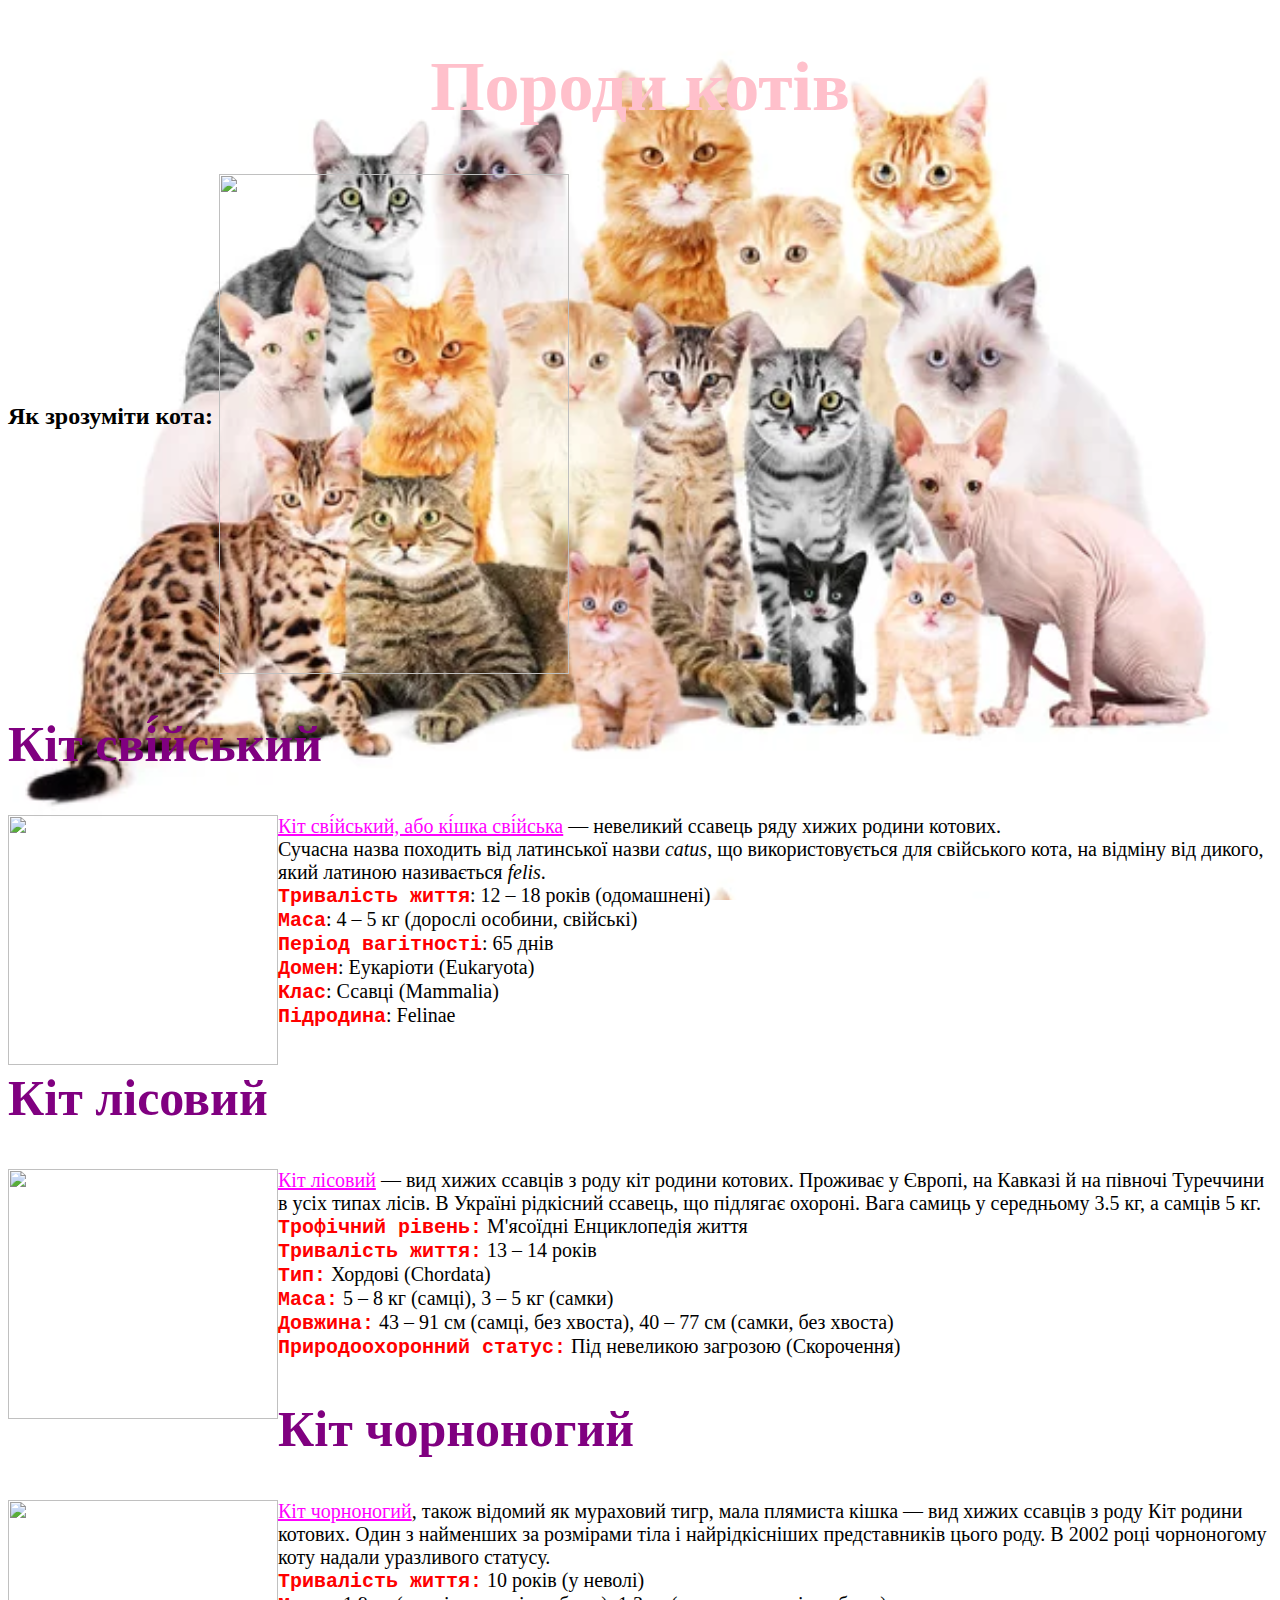
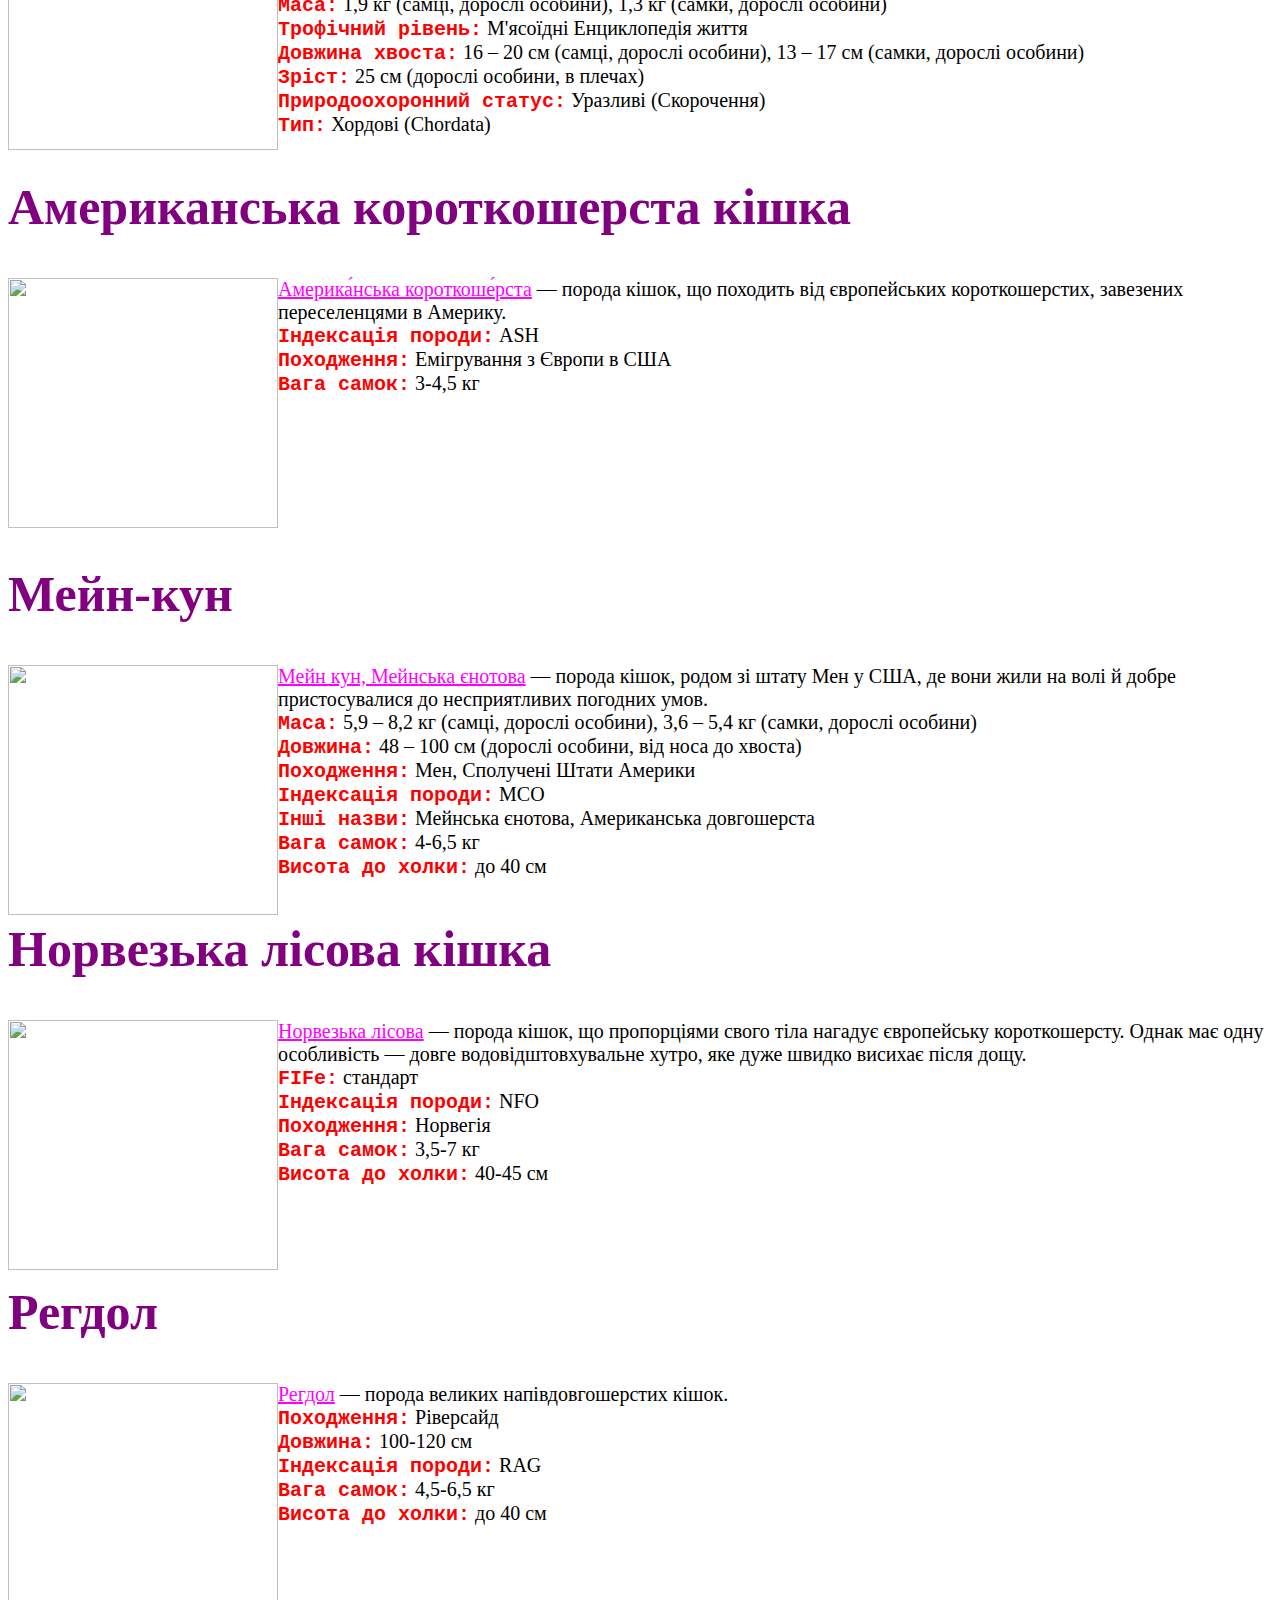
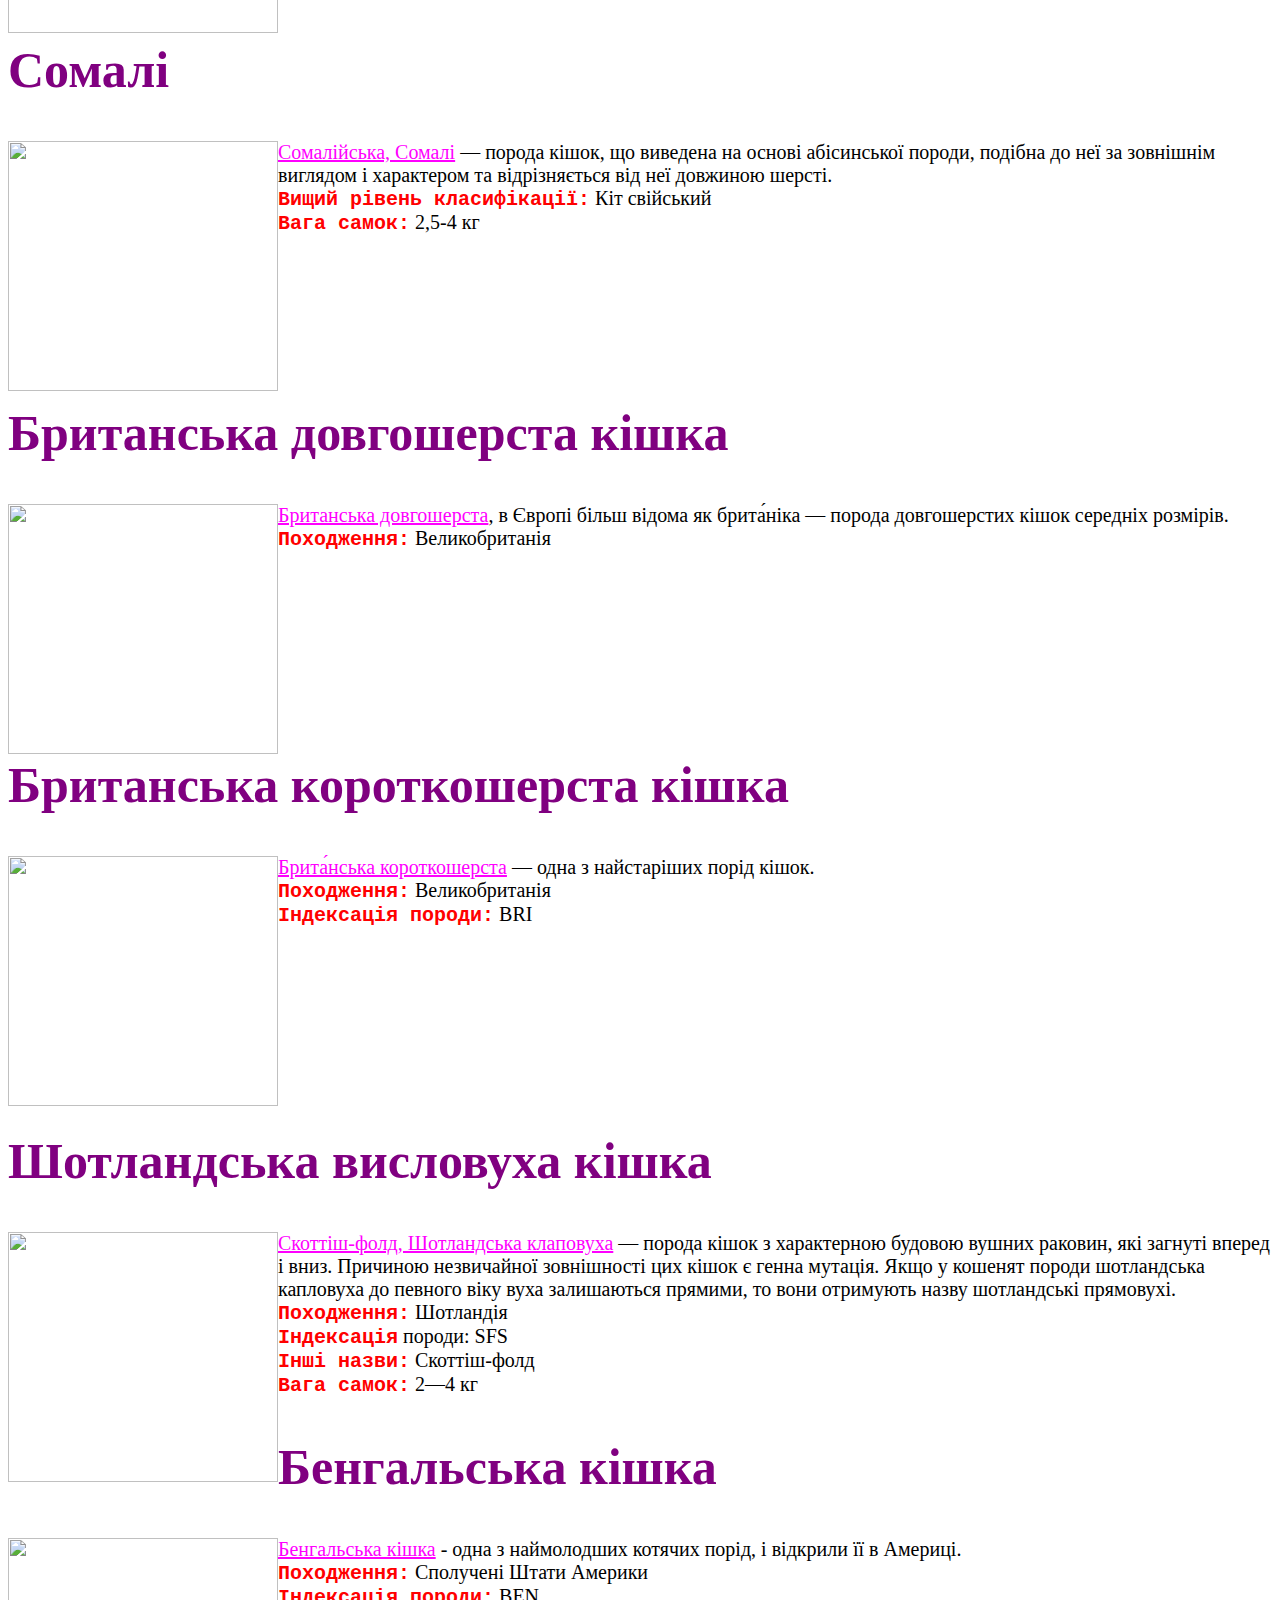
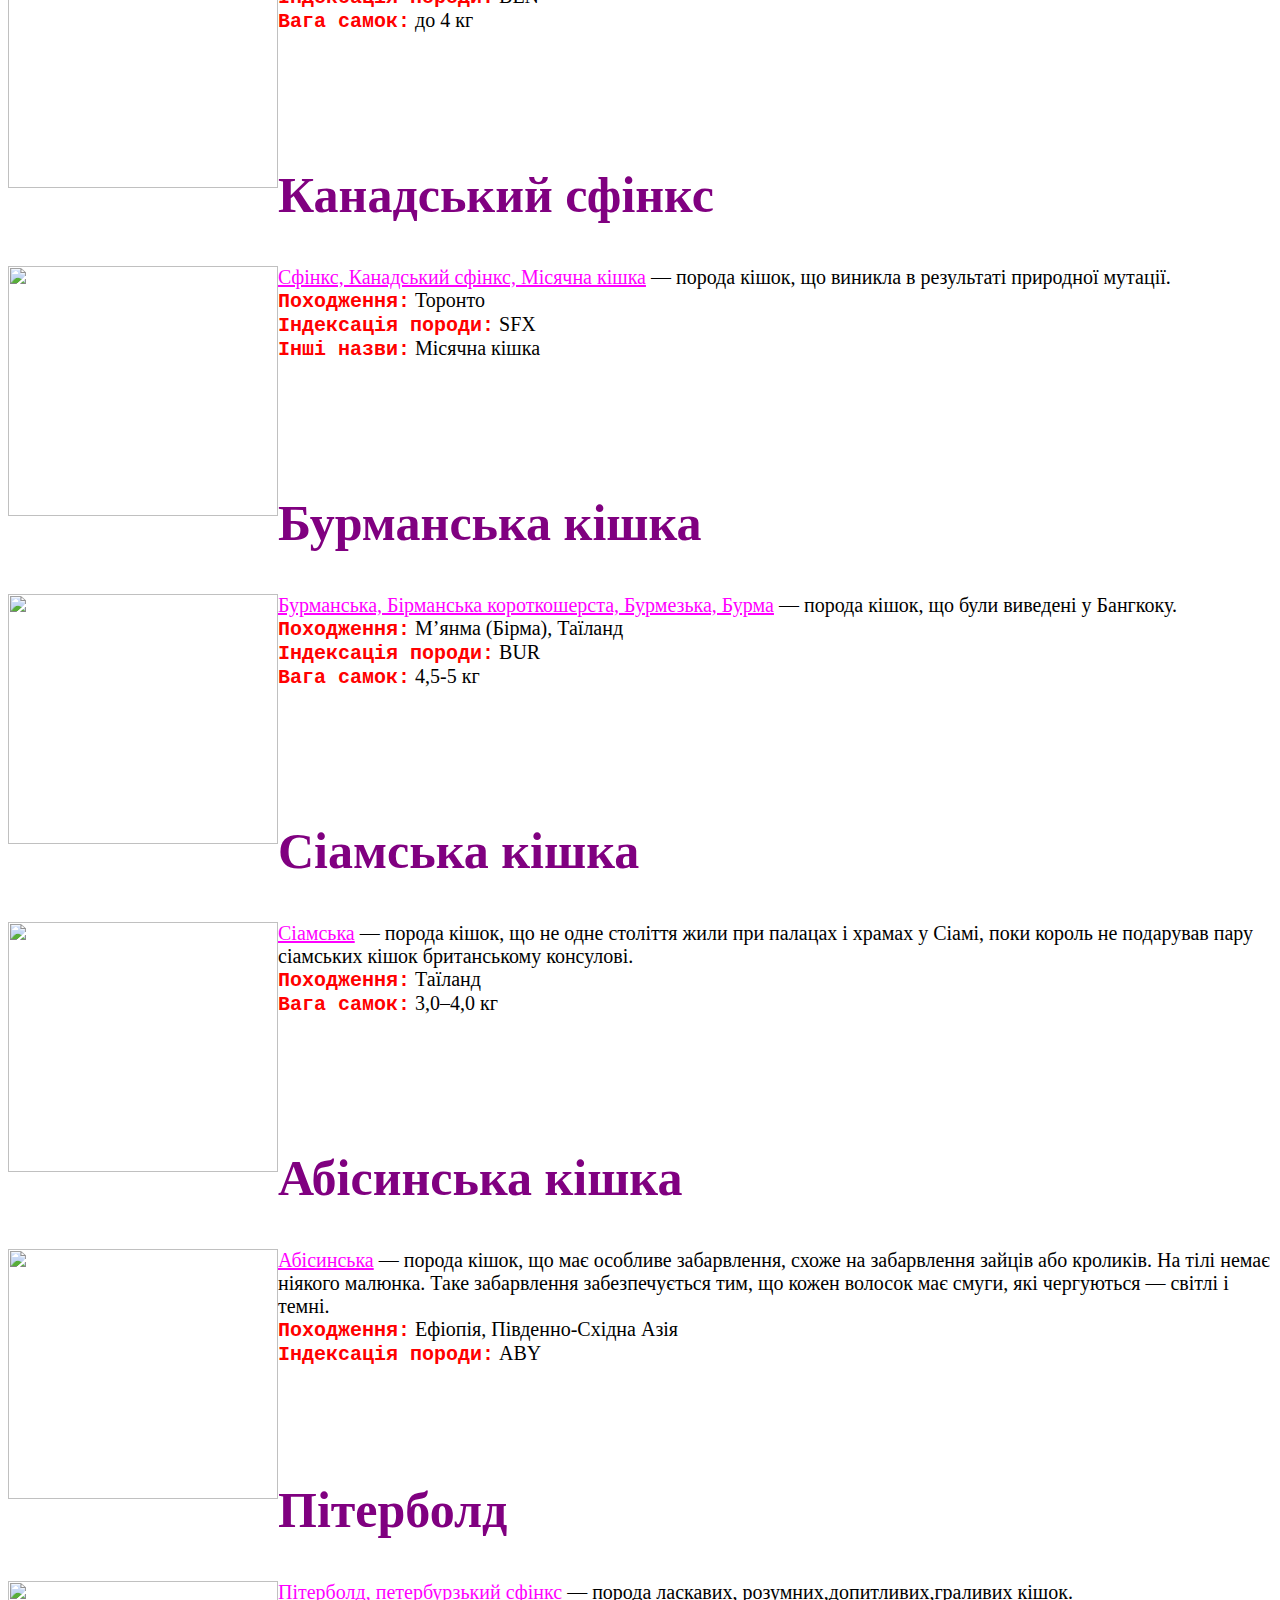
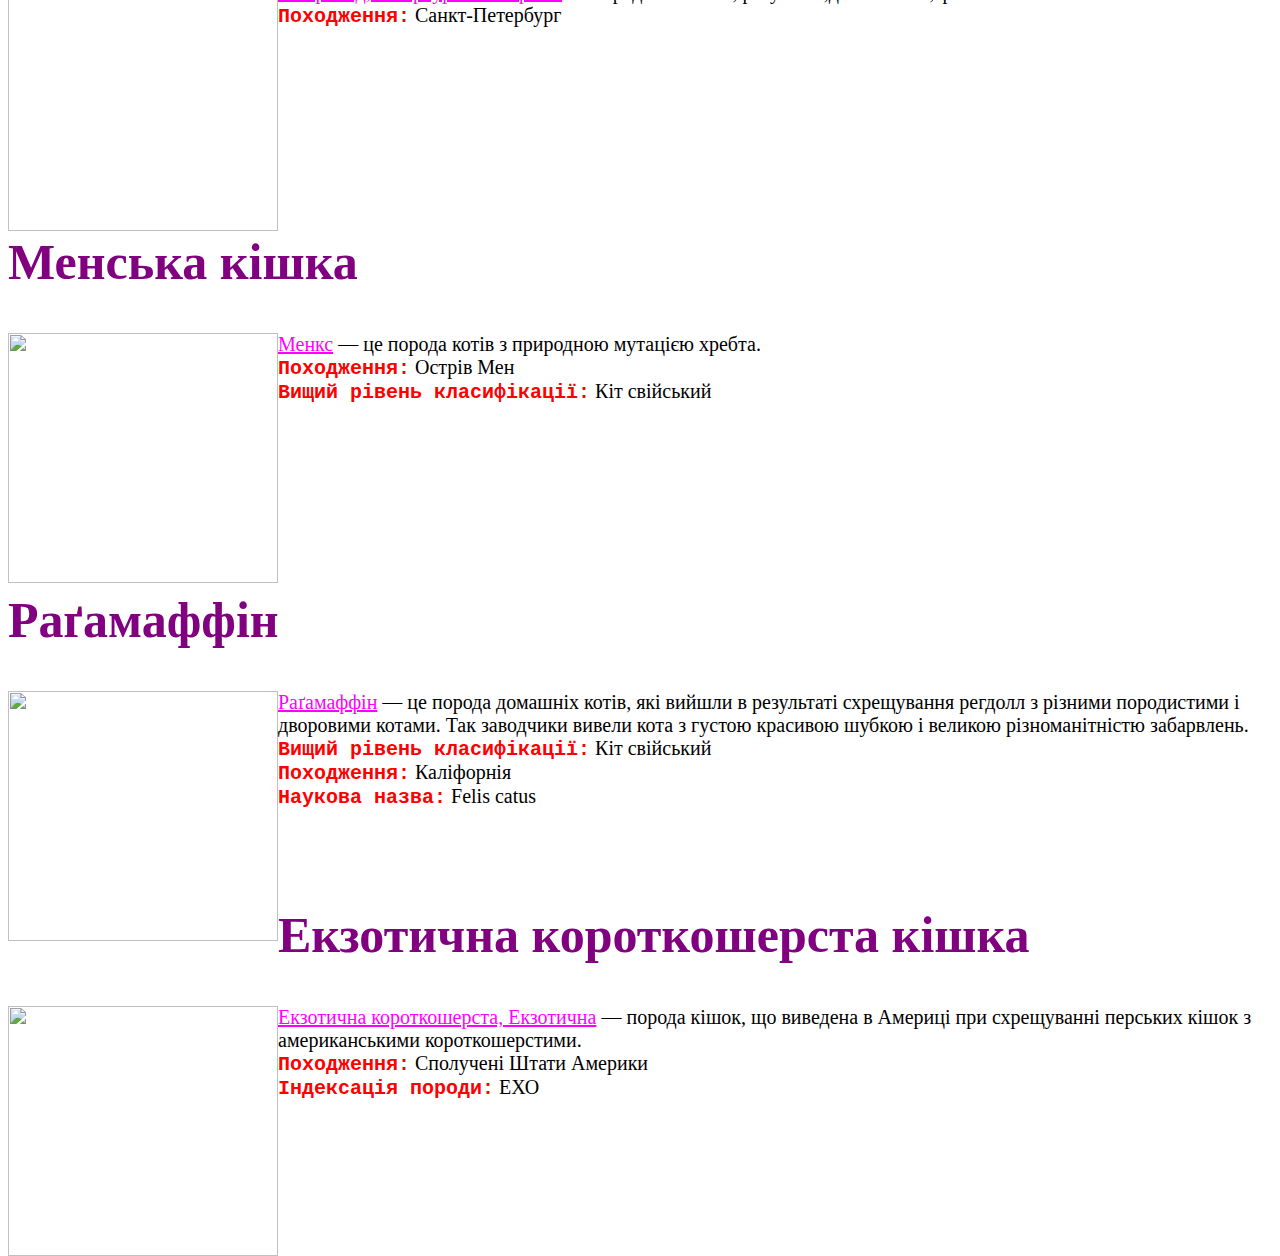
==== index.html @ b7e0b399 "Update and rename Породи котів.html to index.html" ====
<!DOCTYPE html>
<html>
<head>
<title>Породи котів</title>
<link rel="stylesheet" type="text/css" href="style.css">
</head>
<body>
<h1 align="center">Породи котів</h1>
<div>
Як зрозуміти кота:
<img class="a" src="C:\Users\WebSkill\Desktop\Брощак Ганна\Сайт/cats-behaviour-uk_472_600.jpg" align="middle">
</div>
<h2>Кіт сві́йський</h2>
<p>
<img src="C:\Users\WebSkill\Desktop\Брощак Ганна\Сайт/Cat_poster_2.jpg" align="left">
<u>Кіт сві́йський, або кі́шка сві́йська</u> — невеликий ссавець ряду хижих родини котових.<br> Сучасна назва походить від латинської назви <i>catus</i>, що використовується для свійського кота, на відміну від дикого, який латиною називається <i>felis</i>.
<br>
<b>Тривалість життя</b>: 12 – 18 років (одомашнені)<br>
<b>Маса</b>: 4 – 5 кг (дорослі особини, свійські)<br>
<b>Період вагітності</b>: 65 днів<br>
<b>Домен</b>: Еукаріоти (Eukaryota)<br>
<b>Клас</b>: Ссавці (Mammalia)<br>
<b>Підродина</b>: Felinae
</p>
<h2>Кіт лісовий</h2>
<p>
<img  src="C:\Users\WebSkill\Desktop\Брощак Ганна\Сайт/image.jpg" align="left">
<u>Кіт лісовий</u> — вид хижих ссавців з роду кіт родини котових. Проживає у Європі, на Кавказі й на півночі Туреччини в усіх типах лісів. В Україні рідкісний ссавець, що підлягає охороні. Вага самиць у середньому 3.5 кг, а самців 5 кг.
<br>
<b>Трофічний рівень:</b> М'ясоїдні Енциклопедія життя<br>
<b>Тривалість життя:</b> 13 – 14 років<br>
<b>Тип:</b> Хордові (Chordata)<br>
<b>Маса:</b> 5 – 8 кг (самці), 3 – 5 кг (самки)<br>
<b>Довжина:</b> 43 – 91 см (самці, без хвоста), 40 – 77 см (самки, без хвоста)<br>
<b>Природоохоронний статус:</b> Під невеликою загрозою (Скорочення)
</p>
<h2>Кіт чорноногий</h2>
<p>
<img src="C:\Users\WebSkill\Desktop\Брощак Ганна\Сайт/1200px-Zoo_Wuppertal_Schwarzfusskatze.jpg" align="left">
<u>Кіт чорноногий</u>, також відомий як мураховий тигр, мала плямиста кішка — вид хижих ссавців з роду Кіт родини котових. Один з найменших за розмірами тіла і найрідкісніших представників цього роду. В 2002 році чорноногому коту надали уразливого статусу.<br>
<b>Тривалість життя:</b> 10 років (у неволі)<br>
<b>Маса:</b> 1,9 кг (самці, дорослі особини), 1,3 кг (самки, дорослі особини)<br>
<b>Трофічний рівень:</b> М'ясоїдні Енциклопедія життя<br>
<b>Довжина хвоста:</b> 16 – 20 см (самці, дорослі особини), 13 – 17 см (самки, дорослі особини)<br>
<b>Зріст:</b> 25 см (дорослі особини, в плечах)<br>
<b>Природоохоронний статус:</b> Уразливі (Скорочення)<br>
<b>Тип:</b> Хордові (Chordata)<br>
</p>
<h2>Американська короткошерста кішка</h2>
<p>
<img src="C:\Users\WebSkill\Desktop\Брощак Ганна\Сайт/Америка́нська короткоше́рста.jfif" align="left">
<u>Америка́нська короткоше́рста</u> — порода кішок, що походить від європейських короткошерстих, завезених переселенцями в Америку.<br>
<b>Індексація породи:</b> ASH<br>
<b>Походження:</b> Емігрування з Європи в США<br>
<b>Вага самок:</b> 3-4,5 кг
</p>
<br><br><br><br><br><br>
<h2>Мейн-кун</h2>
<p>
<img src="C:\Users\WebSkill\Desktop\Брощак Ганна\Сайт/Мейн-кун.jpg" align="left">
<u>Мейн кун, Мейнська єнотова</u> — порода кішок, родом зі штату Мен у США, де вони жили на волі й добре пристосувалися до несприятливих погодних умов.<br>
<b>Маса:</b> 5,9 – 8,2 кг (самці, дорослі особини), 3,6 – 5,4 кг (самки, дорослі особини)<br>
<b>Довжина:</b> 48 – 100 см (дорослі особини, від носа до хвоста)<br>
<b>Походження:</b> Мен, Сполучені Штати Америки<br>
<b>Індексація породи:</b> МСО<br>
<b>Інші назви:</b> Мейнська єнотова, Американська довгошерста<br>
<b>Вага самок:</b> 4-6,5 кг<br>
<b>Висота до холки:</b> до 40 см<br>
</p>
<h2>Норвезька лісова кішка</h2>
<p>
<img src="C:\Users\WebSkill\Desktop\Брощак Ганна\Сайт/Норвезька лісова.jpg" align="left">
<u>Норвезька лісова</u> — порода кішок, що пропорціями свого тіла нагадує європейську короткошерсту. Однак має одну особливість — довге водовідштовхувальне хутро, яке дуже швидко висихає після дощу.<br>
<b>FIFe:</b> стандарт<br>
<b>Індексація породи:</b> NFO<br>
<b>Походження:</b> Норвегія<br>
<b>Вага самок:</b> 3,5-7 кг<br>
<b>Висота до холки:</b> 40-45 см
</p>
<br><br>
<h2>Регдол</h2>
<p>
<img src="C:\Users\WebSkill\Desktop\Брощак Ганна\Сайт/Ragdoll.jpg" align="left">
<u>Регдол</u> — порода великих напівдовгошерстих кішок.<br>
<b>Походження:</b> Ріверсайд<br>
<b>Довжина:</b> 100-120 см<br>
<b>Індексація породи:</b> RAG<br>
<b>Вага самок:</b> 4,5-6,5 кг<br>
<b>Висота до холки:</b> до 40 см
</p>
<br><br><br>
<h2>Сомалі</h2>
<p>
<img src="C:\Users\WebSkill\Desktop\Брощак Ганна\Сайт/Сомалі.jfif" align="left">
<u>Сомалійська, Сомалі</u> — порода кішок, що виведена на основі абісинської породи, подібна до неї за зовнішнім виглядом і характером та відрізняється від неї довжиною шерсті.<br>
<b>Вищий рівень класифікації:</b> Кіт свійський<br>
<b>Вага самок:</b> 2,5-4 кг
</p>
<br><br><br><br><br><br>
<h2>Британська довгошерста кішка</h2>
<p>
<img src="C:\Users\WebSkill\Desktop\Брощак Ганна\Сайт\Британська довгошерста кішка.jfif" align="left">
<u>Британська довгошерста</u>, в Європі більш відома як брита́ніка — порода довгошерстих кішок середніх розмірів.<br>
<b>Походження:</b> Великобританія
</p>
<br><br><br><br><br><br><br><br>
<h2>Британська короткошерста кішка</h2>
<p>
<img src="C:\Users\WebSkill\Desktop\Брощак Ганна\Сайт\Британська короткошерста кішка.jfif" align="left">
<u>Брита́нська короткошерста</u> — одна з найстаріших порід кішок.<br>
<b>Походження:</b> Великобританія<br>
<b>Індексація породи:</b> BRI
</p>
<br><br><br><br><br><br><br><br>
<h2>Шотландська висловуха кішка</h2>
<p>
<img src="C:\Users\WebSkill\Desktop\Брощак Ганна\Сайт/Шотландська висловуха кішка.jpg" align="left">
<u>Скоттіш-фолд, Шотландська клаповуха</u> — порода кішок з характерною будовою вушних раковин, які загнуті вперед і вниз. Причиною незвичайної зовнішності цих кішок є генна мутація. Якщо у кошенят породи шотландська капловуха до певного віку вуха залишаються прямими, то вони отримують назву шотландські прямовухі.<br>
<b>Походження:</b> Шотландія<br>
<b>Індексація</b> породи: SFS<br>
<b>Інші назви:</b> Скоттіш-фолд<br>
<b>Вага самок:</b> 2—4 кг<br>
</p>
<h2>Бенгальська кішка</h2>
<p>
<img src="C:\Users\WebSkill\Desktop\Брощак Ганна\Сайт/Бенгальська кішка.jpg" align="left">
<u>Бенгальська кішка</u> - одна з наймолодших котячих порід, і відкрили її в Америці.<br>
<b>Походження:</b> Сполучені Штати Америки<br>
<b>Індексація породи:</b> BEN<br>
<b>Вага самок:</b> до 4 кг
</p>
<br><br><br><br>
<h2>Канадський сфінкс</h2>
<p>
<img src="C:\Users\WebSkill\Desktop\Брощак Ганна\Сайт/Канадський сфінкс.jpg" align="left">
<u>Сфінкс, Канадський сфінкс, Місячна кішка</u> — порода кішок, що виникла в результаті природної мутації.<br>
<b>Походження:</b> Торонто<br>
<b>Індексація породи:</b> SFX<br>
<b>Інші назви:</b> Місячна кішка
</p>
<br><br><br><br>
<h2>Бурманська кішка</h2>
<p>
<img src="C:\Users\WebSkill\Desktop\Брощак Ганна\Сайт\Бурманська кішка.jpeg" align="left">
<u>Бурманська, Бірманська короткошерста, Бурмезька, Бурма</u> — порода кішок, що були виведені у Бангкоку.<br>
<b>Походження:</b> М’янма (Бірма), Таїланд<br>
<b>Індексація породи:</b> BUR<br>
<b>Вага самок:</b> 4,5-5 кг
</p>
<br><br><br><br>
<h2>Сіамська кішка</h2>
<p>
<img src="C:\Users\WebSkill\Desktop\Брощак Ганна\Сайт\Сіамська кішка.webp" align="left">
<u>Сіамська</u> — порода кішок, що не одне століття жили при палацах і храмах у Сіамі, поки король не подарував пару сіамських кішок британському консулові.<br>
<b>Походження:</b> Таїланд<br>
<b>Вага самок:</b> 3,0–4,0 кг
</p>
<br><br><br><br>
<h2>Абісинська кішка</h2>
<p>
<img src="C:\Users\WebSkill\Desktop\Брощак Ганна\Сайт\Абісинська кішка.jfif" align="left">
<u>Абісинська</u> — порода кішок, що має особливе забарвлення, схоже на забарвлення зайців або кроликів. На тілі немає ніякого малюнка. Таке забарвлення забезпечується тим, що кожен волосок має смуги, які чергуються — світлі і темні.<br>
<b>Походження:</b> Ефіопія, Південно-Східна Азія<br>
<b>Індексація породи:</b> ABY
</p>
<br><br><br>
<h2>Пітерболд</h2>
<p>
<img src="C:\Users\WebSkill\Desktop\Брощак Ганна\Сайт\Пітерболд.jfif" align="left">
<u>Пітерболд, петербурзький сфінкс</u> — порода ласкавих, розумних,допитливих,граливих кішок.<br>
<b>Походження:</b> Санкт-Петербург
</p>
<br><br><br><br><br><br><br><br>
<h2>Менська кішка</h2>
<p>
<img src="C:\Users\WebSkill\Desktop\Брощак Ганна\Сайт\Менська кішка.jpeg" align="left">
<u>Менкс</u> — це порода котів з природною мутацією хребта.<br>
<b>Походження:</b> Острів Мен<br>
<b>Вищий рівень класифікації:</b> Кіт свійський
</p>
<br><br><br><br><br><br><br>
<h2>Раґамаффін</h2>
<p>
<img src="C:\Users\WebSkill\Desktop\Брощак Ганна\Сайт/Раґамаффін.jpg" align="left">
<u>Раґамаффін</u> — це порода домашніх котів, які вийшли в результаті схрещування регдолл з різними породистими і дворовими котами. Так заводчики вивели кота з густою красивою шубкою і великою різноманітністю забарвлень.<br>
<b>Вищий рівень класифікації:</b> Кіт свійський<br>
<b>Походження:</b> Каліфорнія<br>
<b>Наукова назва:</b> Felis catus
</p>
<br><br>
<h2>Екзотична короткошерста кішка</h2>
<p>
<img src="C:\Users\WebSkill\Desktop\Брощак Ганна\Сайт/Екзотична короткошерста кішка.jpg" align="left">
<u>Екзотична короткошерста, Екзотична</u> — порода кішок, що виведена в Америці при схрещуванні перських кішок з американськими короткошерстими.<br>
<b>Походження:</b> Сполучені Штати Америки<br>
<b>Індексація породи:</b> ЕХО
</p>
</body>
</html>
---- style.css ----
body{
	background-image:url("group-of-cute-cats.jpg");
    background-size:100%;
	background-attachment:fixed;
}
.abc{
    background-image:url("Породи собак.jpg");
    background-size:100%;
	background-attachment:fixed;
}
h1{
    color:pink;
	font-size:70px;
}
p{
	font-size:20px;
	font-family:Arial Black;
}
h2{
    font-family:Monotype Corsiva;
	font-size:50px;
	color:purple;
}
b{
	color:red;
	font-family:Courier New;
}
img{
    width:270px;
    height:250px;
}
.a{
    width:350px;
    height:500px;
}
.aa{
    width:610px;
    height:550px;
}
div{
    font-weight: 700;
    font-size: 24px;
	font-family:Arial Black;
}
u{
    color:#FF00FF;
}
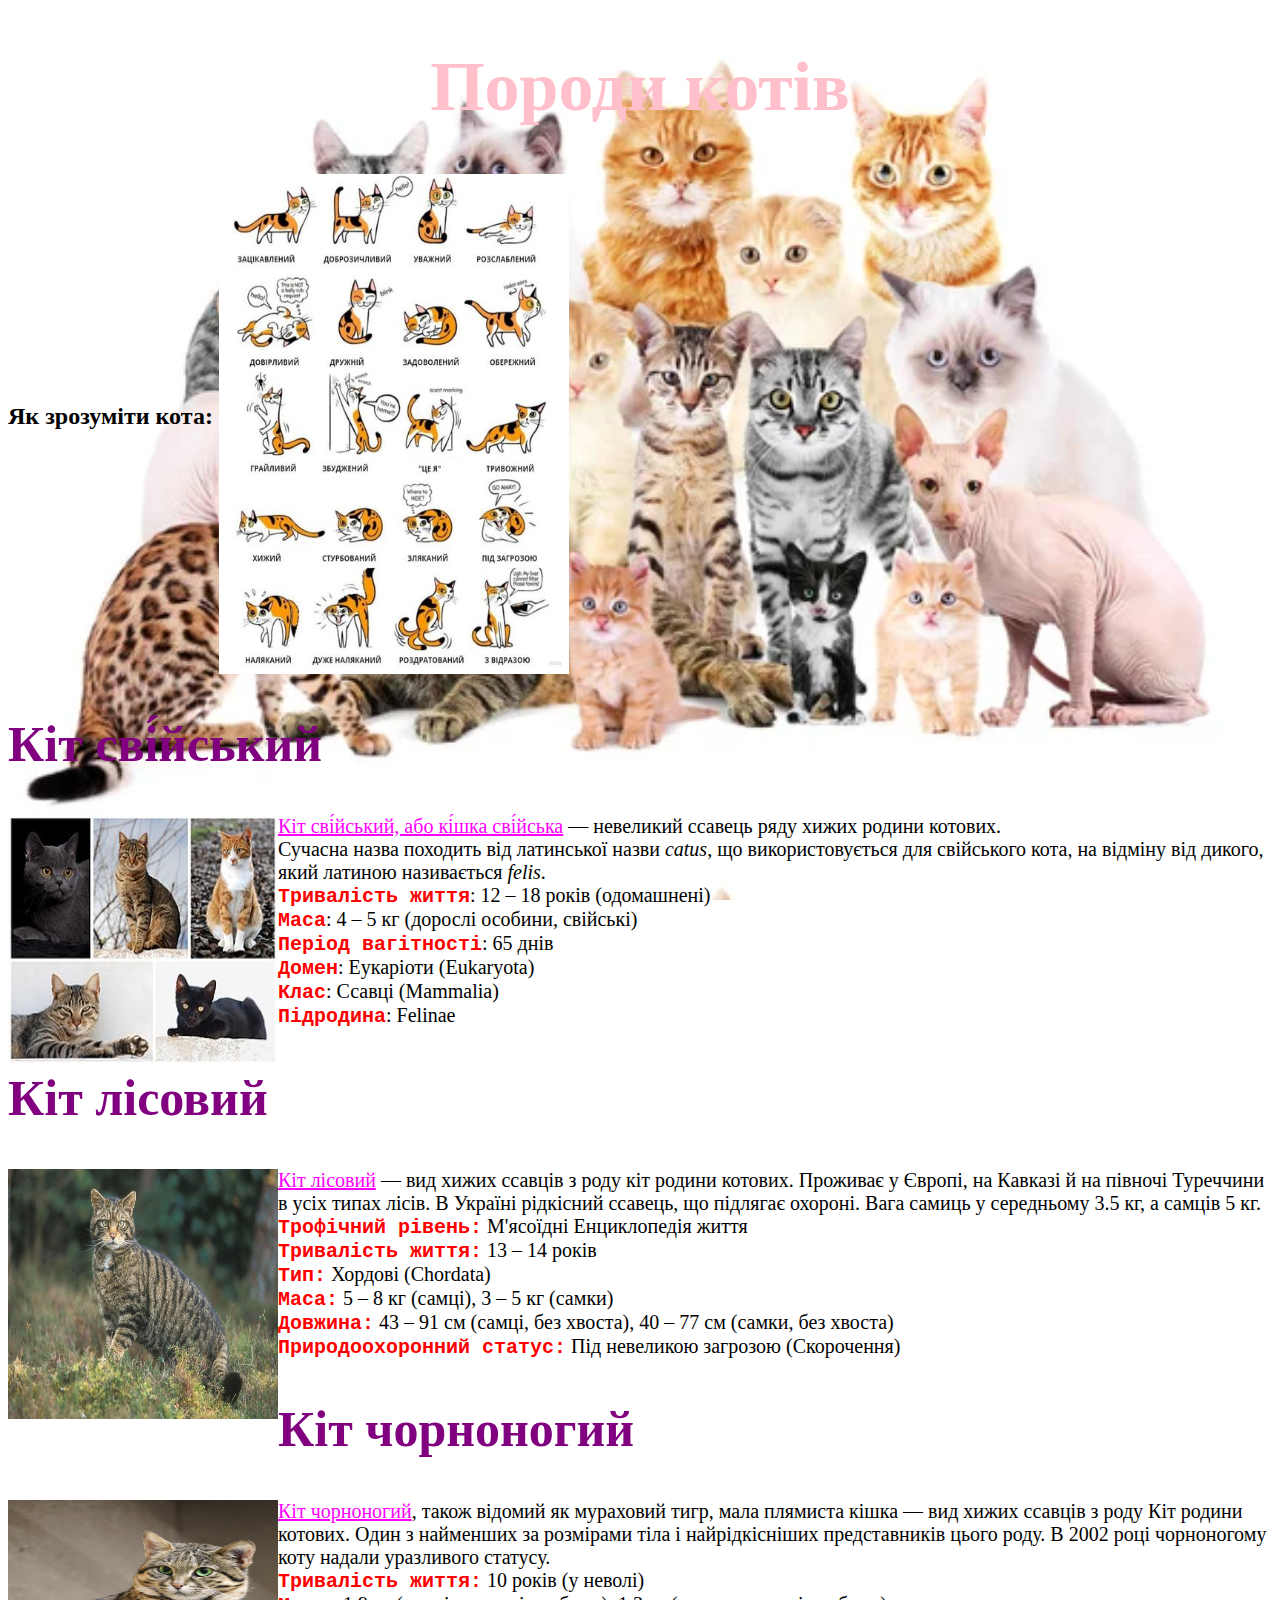
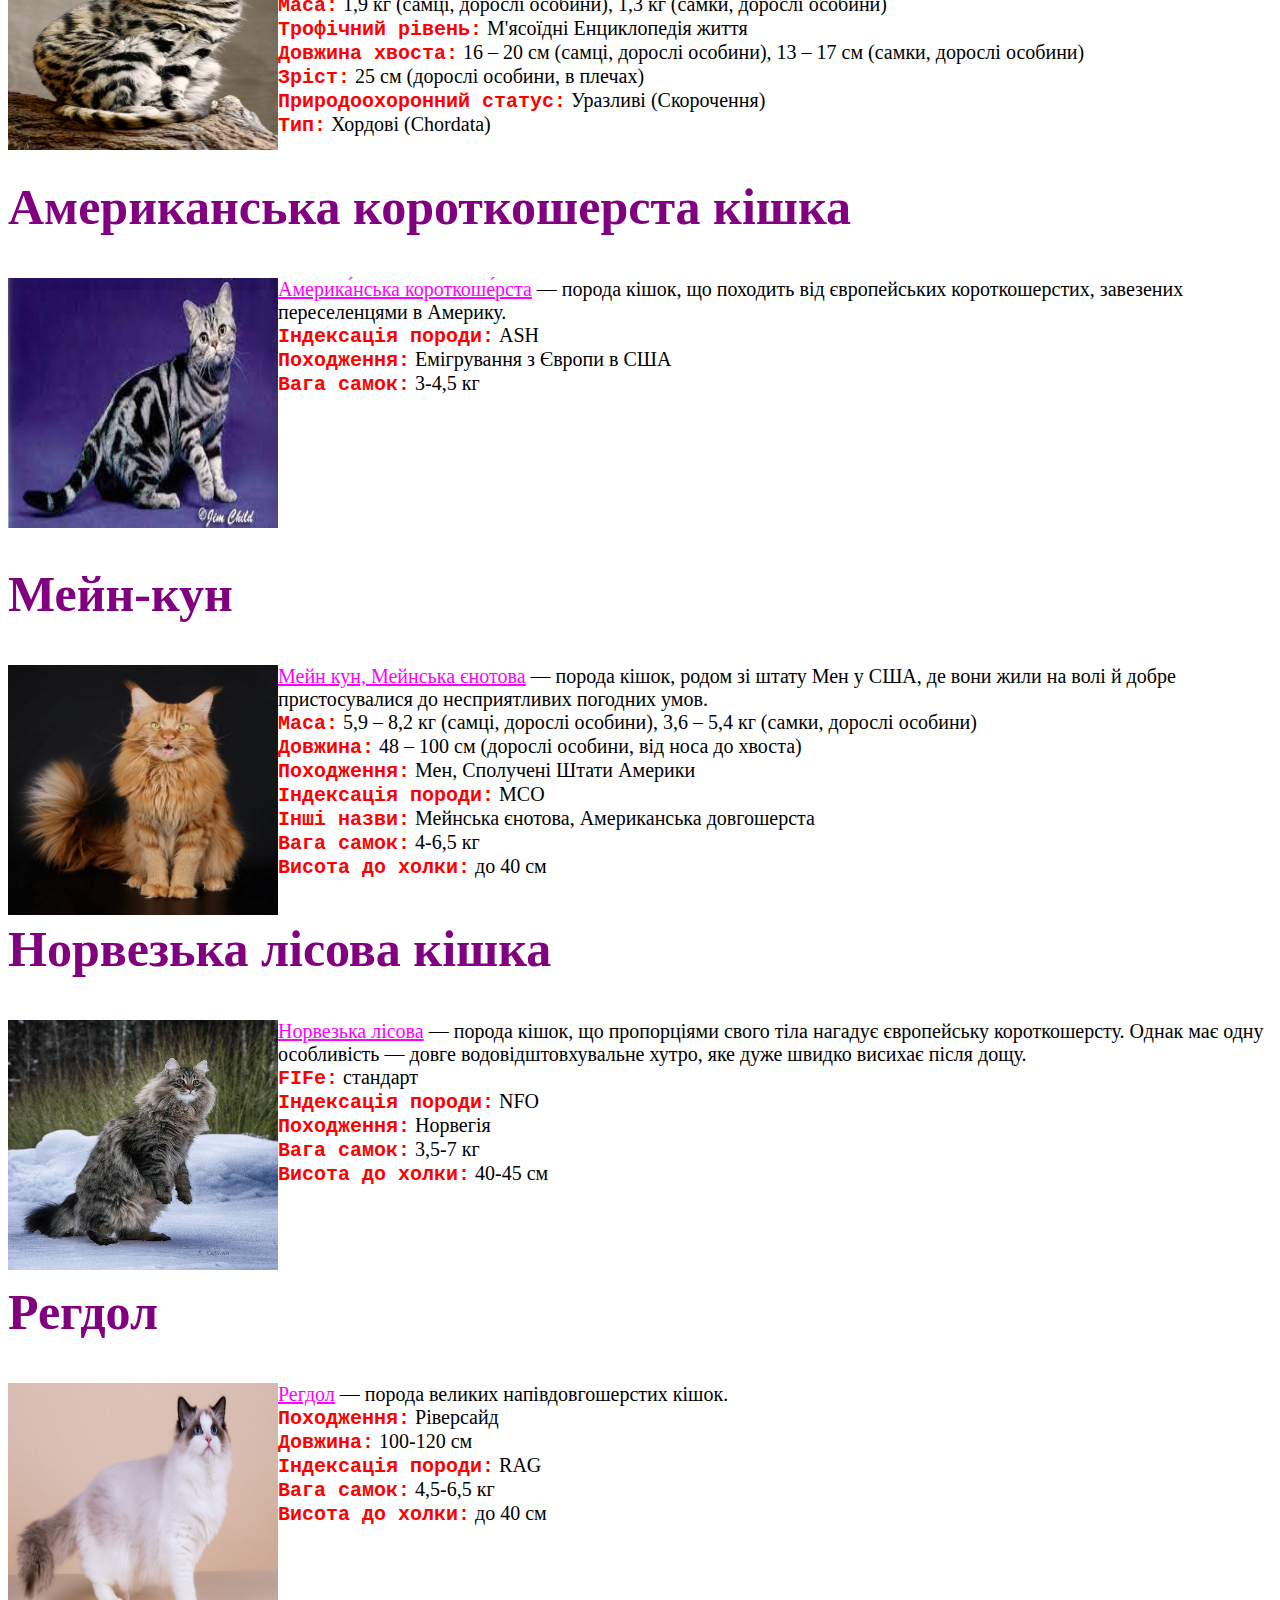
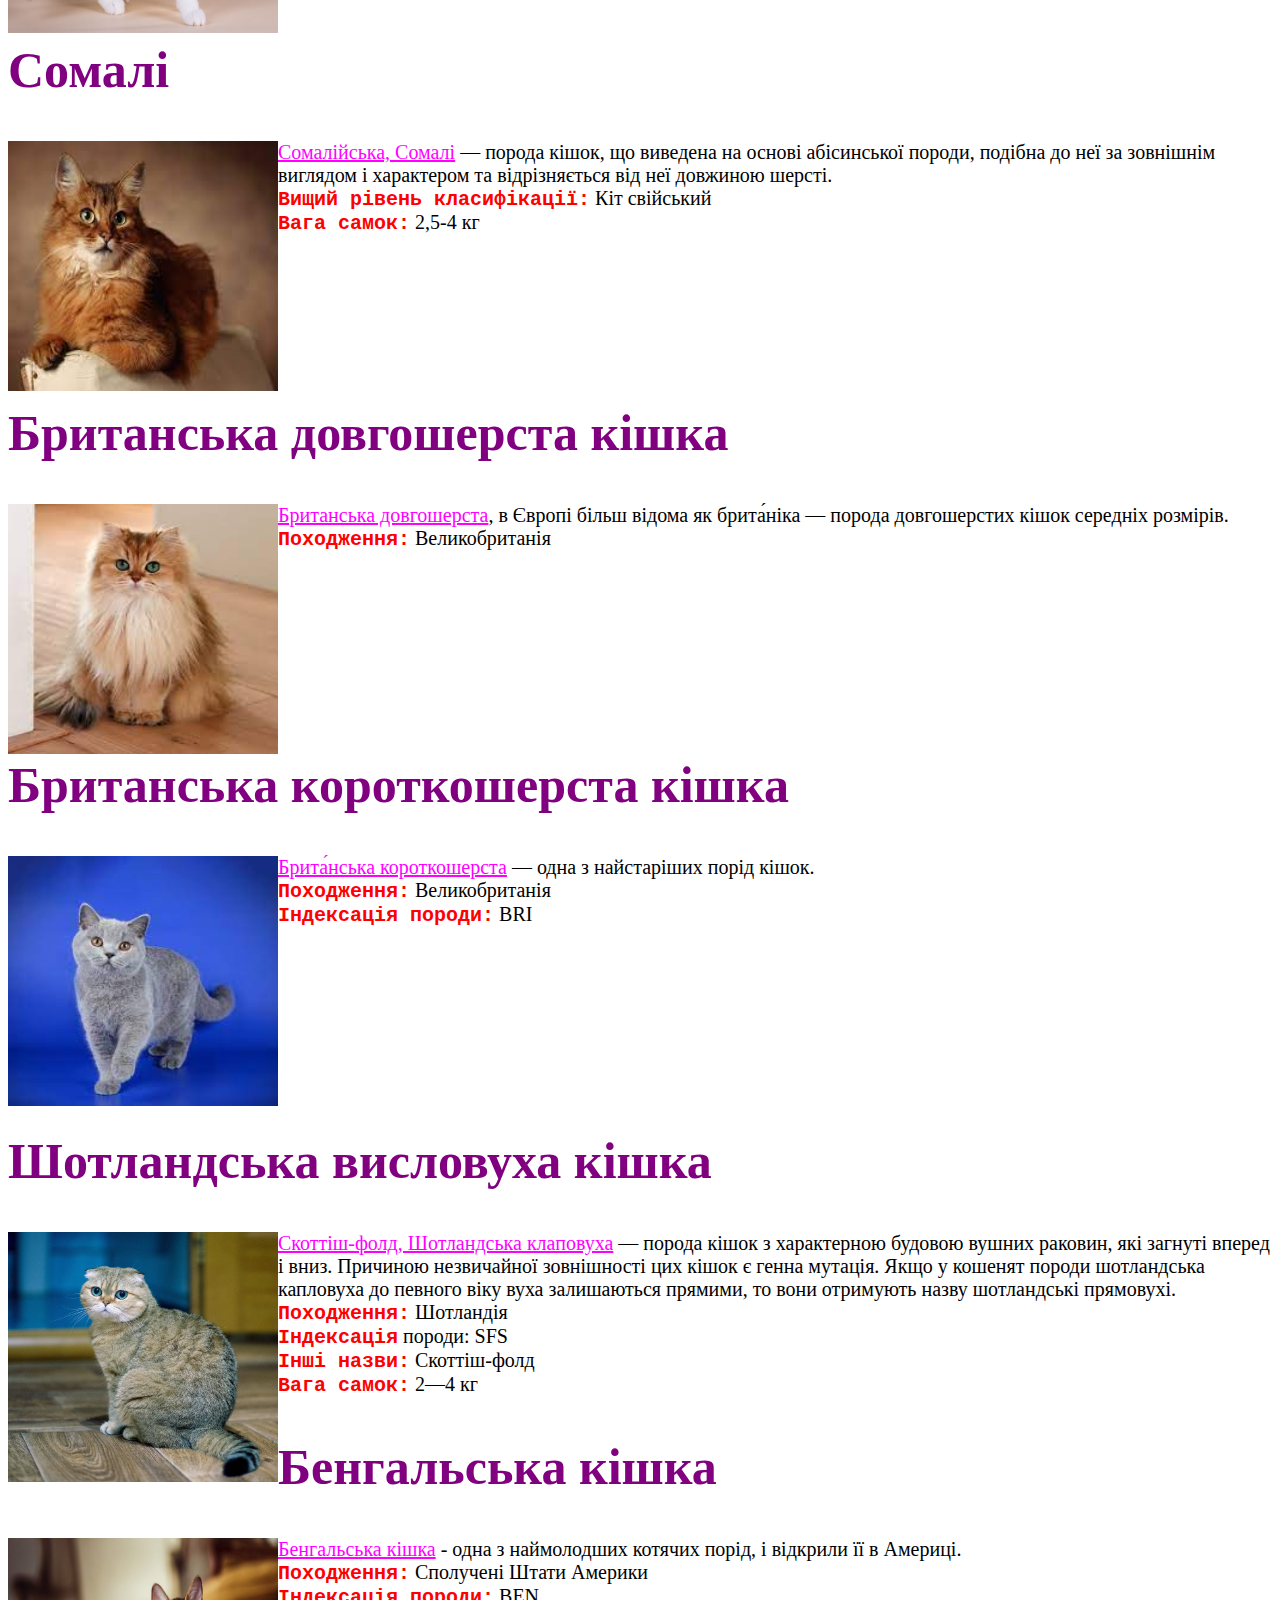
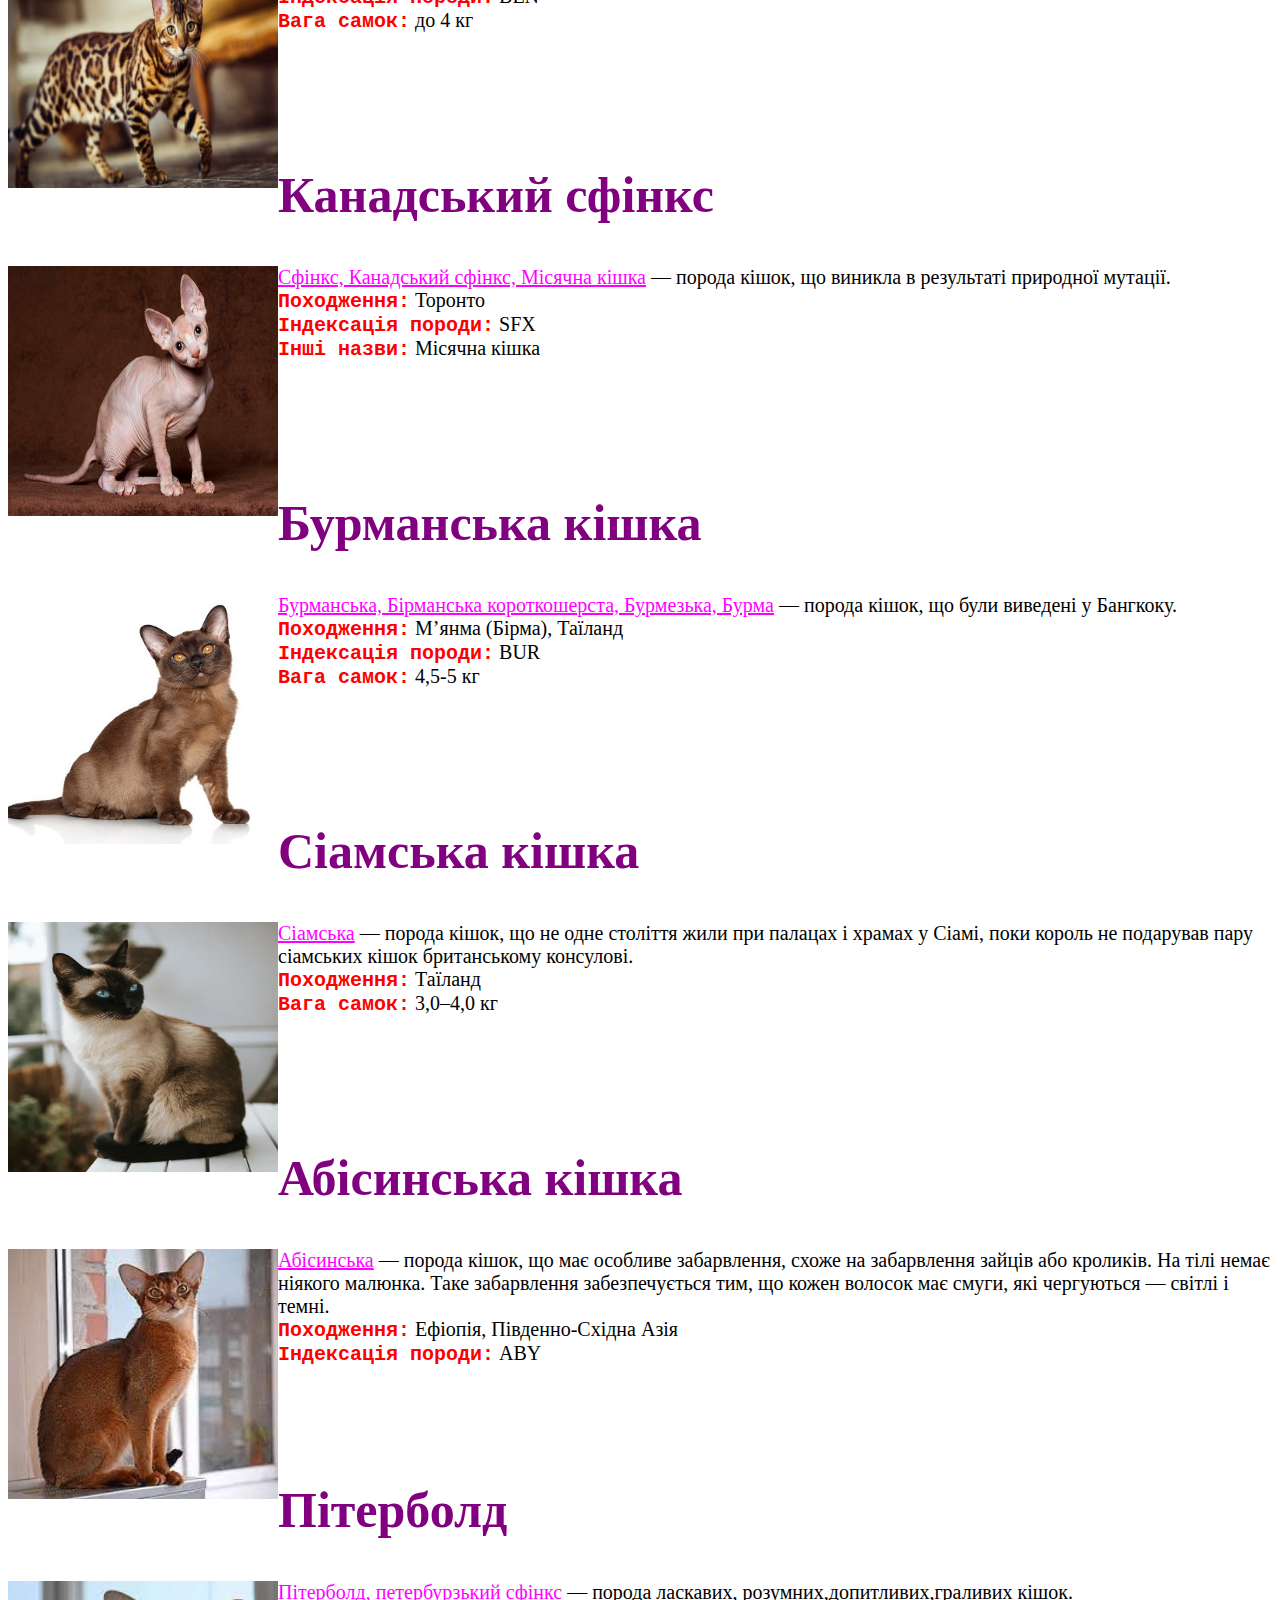
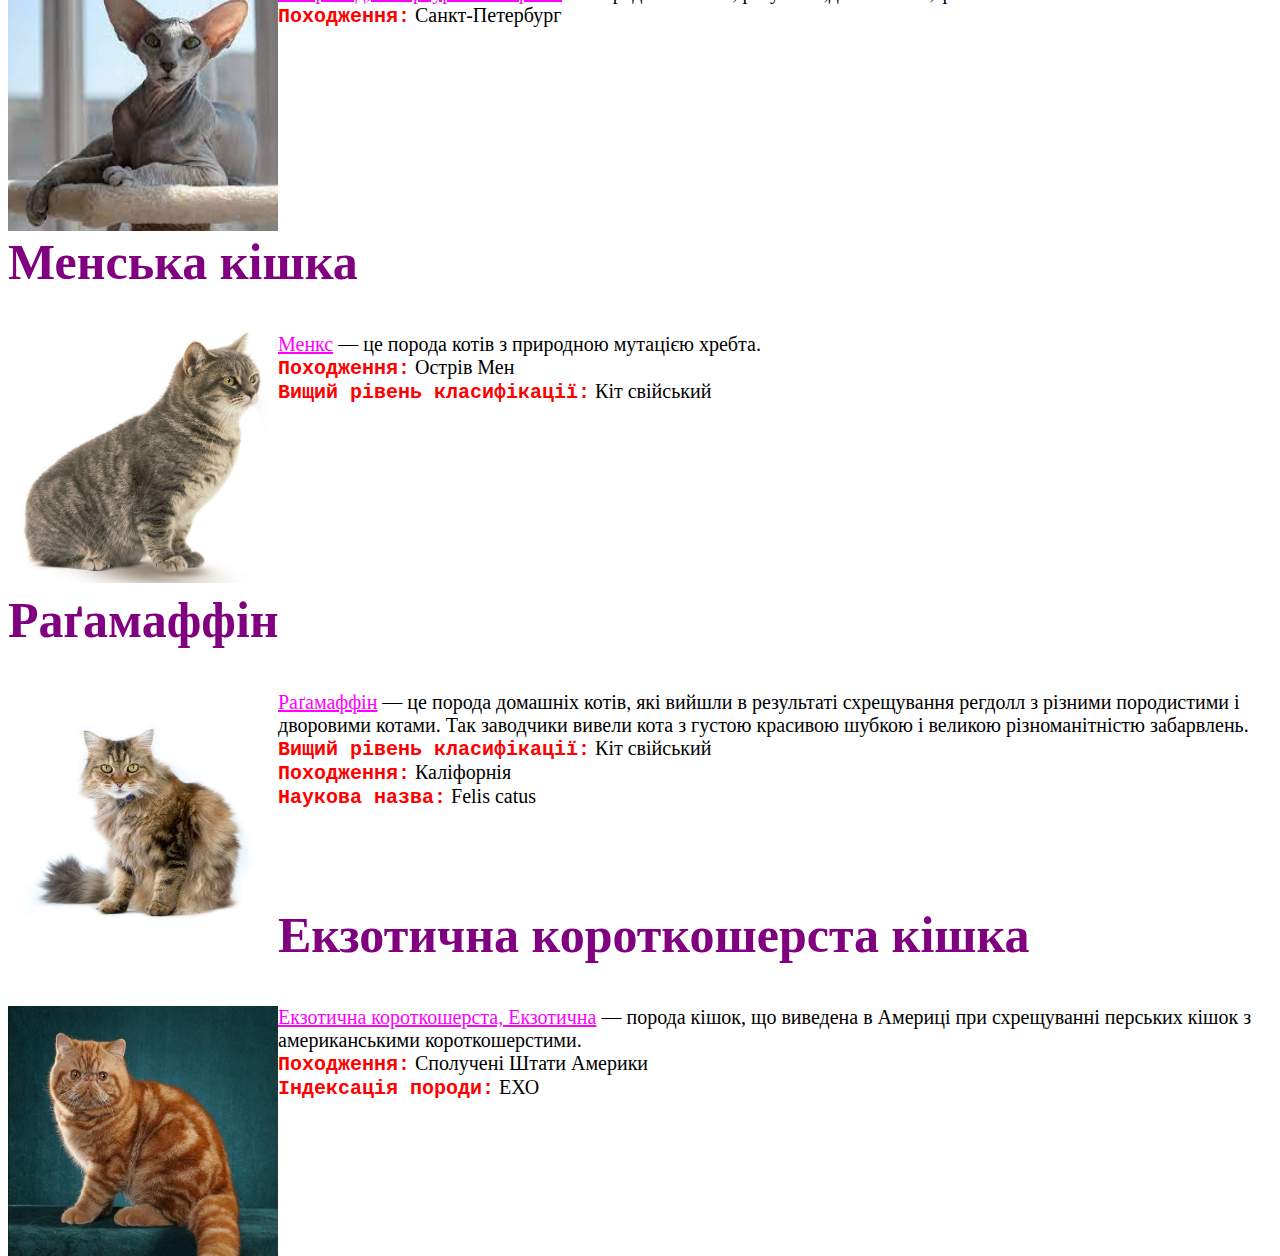
==== commit 21353b5e: "Update index.html" ====
--- a/index.html
+++ b/index.html
@@ -8,11 +8,11 @@
 <h1 align="center">Породи котів</h1>
 <div>
 Як зрозуміти кота:
-<img class="a" src="C:\Users\WebSkill\Desktop\Брощак Ганна\Сайт/cats-behaviour-uk_472_600.jpg" align="middle">
+<img class="a" src="images/cats-behaviour-uk_472_600.jpg" align="middle">
 </div>
 <h2>Кіт сві́йський</h2>
 <p>
-<img src="C:\Users\WebSkill\Desktop\Брощак Ганна\Сайт/Cat_poster_2.jpg" align="left">
+<img src="images/Cat_poster_2.jpg" align="left">
 <u>Кіт сві́йський, або кі́шка сві́йська</u> — невеликий ссавець ряду хижих родини котових.<br> Сучасна назва походить від латинської назви <i>catus</i>, що використовується для свійського кота, на відміну від дикого, який латиною називається <i>felis</i>.
 <br>
 <b>Тривалість життя</b>: 12 – 18 років (одомашнені)<br>
@@ -24,7 +24,7 @@
 </p>
 <h2>Кіт лісовий</h2>
 <p>
-<img  src="C:\Users\WebSkill\Desktop\Брощак Ганна\Сайт/image.jpg" align="left">
+<img  src="images/image.jpg" align="left">
 <u>Кіт лісовий</u> — вид хижих ссавців з роду кіт родини котових. Проживає у Європі, на Кавказі й на півночі Туреччини в усіх типах лісів. В Україні рідкісний ссавець, що підлягає охороні. Вага самиць у середньому 3.5 кг, а самців 5 кг.
 <br>
 <b>Трофічний рівень:</b> М'ясоїдні Енциклопедія життя<br>
@@ -36,7 +36,7 @@
 </p>
 <h2>Кіт чорноногий</h2>
 <p>
-<img src="C:\Users\WebSkill\Desktop\Брощак Ганна\Сайт/1200px-Zoo_Wuppertal_Schwarzfusskatze.jpg" align="left">
+<img src="images/1200px-Zoo_Wuppertal_Schwarzfusskatze.jpg" align="left">
 <u>Кіт чорноногий</u>, також відомий як мураховий тигр, мала плямиста кішка — вид хижих ссавців з роду Кіт родини котових. Один з найменших за розмірами тіла і найрідкісніших представників цього роду. В 2002 році чорноногому коту надали уразливого статусу.<br>
 <b>Тривалість життя:</b> 10 років (у неволі)<br>
 <b>Маса:</b> 1,9 кг (самці, дорослі особини), 1,3 кг (самки, дорослі особини)<br>
@@ -48,7 +48,7 @@
 </p>
 <h2>Американська короткошерста кішка</h2>
 <p>
-<img src="C:\Users\WebSkill\Desktop\Брощак Ганна\Сайт/Америка́нська короткоше́рста.jfif" align="left">
+<img src="images/Америка́нська короткоше́рста.jfif" align="left">
 <u>Америка́нська короткоше́рста</u> — порода кішок, що походить від європейських короткошерстих, завезених переселенцями в Америку.<br>
 <b>Індексація породи:</b> ASH<br>
 <b>Походження:</b> Емігрування з Європи в США<br>
@@ -57,7 +57,7 @@
 <br><br><br><br><br><br>
 <h2>Мейн-кун</h2>
 <p>
-<img src="C:\Users\WebSkill\Desktop\Брощак Ганна\Сайт/Мейн-кун.jpg" align="left">
+<img src="images/Мейн-кун.jpg" align="left">
 <u>Мейн кун, Мейнська єнотова</u> — порода кішок, родом зі штату Мен у США, де вони жили на волі й добре пристосувалися до несприятливих погодних умов.<br>
 <b>Маса:</b> 5,9 – 8,2 кг (самці, дорослі особини), 3,6 – 5,4 кг (самки, дорослі особини)<br>
 <b>Довжина:</b> 48 – 100 см (дорослі особини, від носа до хвоста)<br>
@@ -69,7 +69,7 @@
 </p>
 <h2>Норвезька лісова кішка</h2>
 <p>
-<img src="C:\Users\WebSkill\Desktop\Брощак Ганна\Сайт/Норвезька лісова.jpg" align="left">
+<img src="images/Норвезька лісова.jpg" align="left">
 <u>Норвезька лісова</u> — порода кішок, що пропорціями свого тіла нагадує європейську короткошерсту. Однак має одну особливість — довге водовідштовхувальне хутро, яке дуже швидко висихає після дощу.<br>
 <b>FIFe:</b> стандарт<br>
 <b>Індексація породи:</b> NFO<br>
@@ -80,7 +80,7 @@
 <br><br>
 <h2>Регдол</h2>
 <p>
-<img src="C:\Users\WebSkill\Desktop\Брощак Ганна\Сайт/Ragdoll.jpg" align="left">
+<img src="images/Ragdoll.jpg" align="left">
 <u>Регдол</u> — порода великих напівдовгошерстих кішок.<br>
 <b>Походження:</b> Ріверсайд<br>
 <b>Довжина:</b> 100-120 см<br>
@@ -91,7 +91,7 @@
 <br><br><br>
 <h2>Сомалі</h2>
 <p>
-<img src="C:\Users\WebSkill\Desktop\Брощак Ганна\Сайт/Сомалі.jfif" align="left">
+<img src="images/Сомалі.jfif" align="left">
 <u>Сомалійська, Сомалі</u> — порода кішок, що виведена на основі абісинської породи, подібна до неї за зовнішнім виглядом і характером та відрізняється від неї довжиною шерсті.<br>
 <b>Вищий рівень класифікації:</b> Кіт свійський<br>
 <b>Вага самок:</b> 2,5-4 кг
@@ -99,14 +99,14 @@
 <br><br><br><br><br><br>
 <h2>Британська довгошерста кішка</h2>
 <p>
-<img src="C:\Users\WebSkill\Desktop\Брощак Ганна\Сайт\Британська довгошерста кішка.jfif" align="left">
+<img src="images\Британська довгошерста кішка.jfif" align="left">
 <u>Британська довгошерста</u>, в Європі більш відома як брита́ніка — порода довгошерстих кішок середніх розмірів.<br>
 <b>Походження:</b> Великобританія
 </p>
 <br><br><br><br><br><br><br><br>
 <h2>Британська короткошерста кішка</h2>
 <p>
-<img src="C:\Users\WebSkill\Desktop\Брощак Ганна\Сайт\Британська короткошерста кішка.jfif" align="left">
+<img src="images\Британська короткошерста кішка.jfif" align="left">
 <u>Брита́нська короткошерста</u> — одна з найстаріших порід кішок.<br>
 <b>Походження:</b> Великобританія<br>
 <b>Індексація породи:</b> BRI
@@ -114,7 +114,7 @@
 <br><br><br><br><br><br><br><br>
 <h2>Шотландська висловуха кішка</h2>
 <p>
-<img src="C:\Users\WebSkill\Desktop\Брощак Ганна\Сайт/Шотландська висловуха кішка.jpg" align="left">
+<img src="images/Шотландська висловуха кішка.jpg" align="left">
 <u>Скоттіш-фолд, Шотландська клаповуха</u> — порода кішок з характерною будовою вушних раковин, які загнуті вперед і вниз. Причиною незвичайної зовнішності цих кішок є генна мутація. Якщо у кошенят породи шотландська капловуха до певного віку вуха залишаються прямими, то вони отримують назву шотландські прямовухі.<br>
 <b>Походження:</b> Шотландія<br>
 <b>Індексація</b> породи: SFS<br>
@@ -123,7 +123,7 @@
 </p>
 <h2>Бенгальська кішка</h2>
 <p>
-<img src="C:\Users\WebSkill\Desktop\Брощак Ганна\Сайт/Бенгальська кішка.jpg" align="left">
+<img src="images/Бенгальська кішка.jpg" align="left">
 <u>Бенгальська кішка</u> - одна з наймолодших котячих порід, і відкрили її в Америці.<br>
 <b>Походження:</b> Сполучені Штати Америки<br>
 <b>Індексація породи:</b> BEN<br>
@@ -132,7 +132,7 @@
 <br><br><br><br>
 <h2>Канадський сфінкс</h2>
 <p>
-<img src="C:\Users\WebSkill\Desktop\Брощак Ганна\Сайт/Канадський сфінкс.jpg" align="left">
+<img src="images/Канадський сфінкс.jpg" align="left">
 <u>Сфінкс, Канадський сфінкс, Місячна кішка</u> — порода кішок, що виникла в результаті природної мутації.<br>
 <b>Походження:</b> Торонто<br>
 <b>Індексація породи:</b> SFX<br>
@@ -141,7 +141,7 @@
 <br><br><br><br>
 <h2>Бурманська кішка</h2>
 <p>
-<img src="C:\Users\WebSkill\Desktop\Брощак Ганна\Сайт\Бурманська кішка.jpeg" align="left">
+<img src="images\Бурманська кішка.jpeg" align="left">
 <u>Бурманська, Бірманська короткошерста, Бурмезька, Бурма</u> — порода кішок, що були виведені у Бангкоку.<br>
 <b>Походження:</b> М’янма (Бірма), Таїланд<br>
 <b>Індексація породи:</b> BUR<br>
@@ -150,7 +150,7 @@
 <br><br><br><br>
 <h2>Сіамська кішка</h2>
 <p>
-<img src="C:\Users\WebSkill\Desktop\Брощак Ганна\Сайт\Сіамська кішка.webp" align="left">
+<img src="images\Сіамська кішка.webp" align="left">
 <u>Сіамська</u> — порода кішок, що не одне століття жили при палацах і храмах у Сіамі, поки король не подарував пару сіамських кішок британському консулові.<br>
 <b>Походження:</b> Таїланд<br>
 <b>Вага самок:</b> 3,0–4,0 кг
@@ -158,7 +158,7 @@
 <br><br><br><br>
 <h2>Абісинська кішка</h2>
 <p>
-<img src="C:\Users\WebSkill\Desktop\Брощак Ганна\Сайт\Абісинська кішка.jfif" align="left">
+<img src="images\Абісинська кішка.jfif" align="left">
 <u>Абісинська</u> — порода кішок, що має особливе забарвлення, схоже на забарвлення зайців або кроликів. На тілі немає ніякого малюнка. Таке забарвлення забезпечується тим, що кожен волосок має смуги, які чергуються — світлі і темні.<br>
 <b>Походження:</b> Ефіопія, Південно-Східна Азія<br>
 <b>Індексація породи:</b> ABY
@@ -166,14 +166,14 @@
 <br><br><br>
 <h2>Пітерболд</h2>
 <p>
-<img src="C:\Users\WebSkill\Desktop\Брощак Ганна\Сайт\Пітерболд.jfif" align="left">
+<img src="images\Пітерболд.jfif" align="left">
 <u>Пітерболд, петербурзький сфінкс</u> — порода ласкавих, розумних,допитливих,граливих кішок.<br>
 <b>Походження:</b> Санкт-Петербург
 </p>
 <br><br><br><br><br><br><br><br>
 <h2>Менська кішка</h2>
 <p>
-<img src="C:\Users\WebSkill\Desktop\Брощак Ганна\Сайт\Менська кішка.jpeg" align="left">
+<img src="images\Менська кішка.jpeg" align="left">
 <u>Менкс</u> — це порода котів з природною мутацією хребта.<br>
 <b>Походження:</b> Острів Мен<br>
 <b>Вищий рівень класифікації:</b> Кіт свійський
@@ -181,7 +181,7 @@
 <br><br><br><br><br><br><br>
 <h2>Раґамаффін</h2>
 <p>
-<img src="C:\Users\WebSkill\Desktop\Брощак Ганна\Сайт/Раґамаффін.jpg" align="left">
+<img src="images/Раґамаффін.jpg" align="left">
 <u>Раґамаффін</u> — це порода домашніх котів, які вийшли в результаті схрещування регдолл з різними породистими і дворовими котами. Так заводчики вивели кота з густою красивою шубкою і великою різноманітністю забарвлень.<br>
 <b>Вищий рівень класифікації:</b> Кіт свійський<br>
 <b>Походження:</b> Каліфорнія<br>
@@ -190,7 +190,7 @@
 <br><br>
 <h2>Екзотична короткошерста кішка</h2>
 <p>
-<img src="C:\Users\WebSkill\Desktop\Брощак Ганна\Сайт/Екзотична короткошерста кішка.jpg" align="left">
+<img src="images/Екзотична короткошерста кішка.jpg" align="left">
 <u>Екзотична короткошерста, Екзотична</u> — порода кішок, що виведена в Америці при схрещуванні перських кішок з американськими короткошерстими.<br>
 <b>Походження:</b> Сполучені Штати Америки<br>
 <b>Індексація породи:</b> ЕХО
